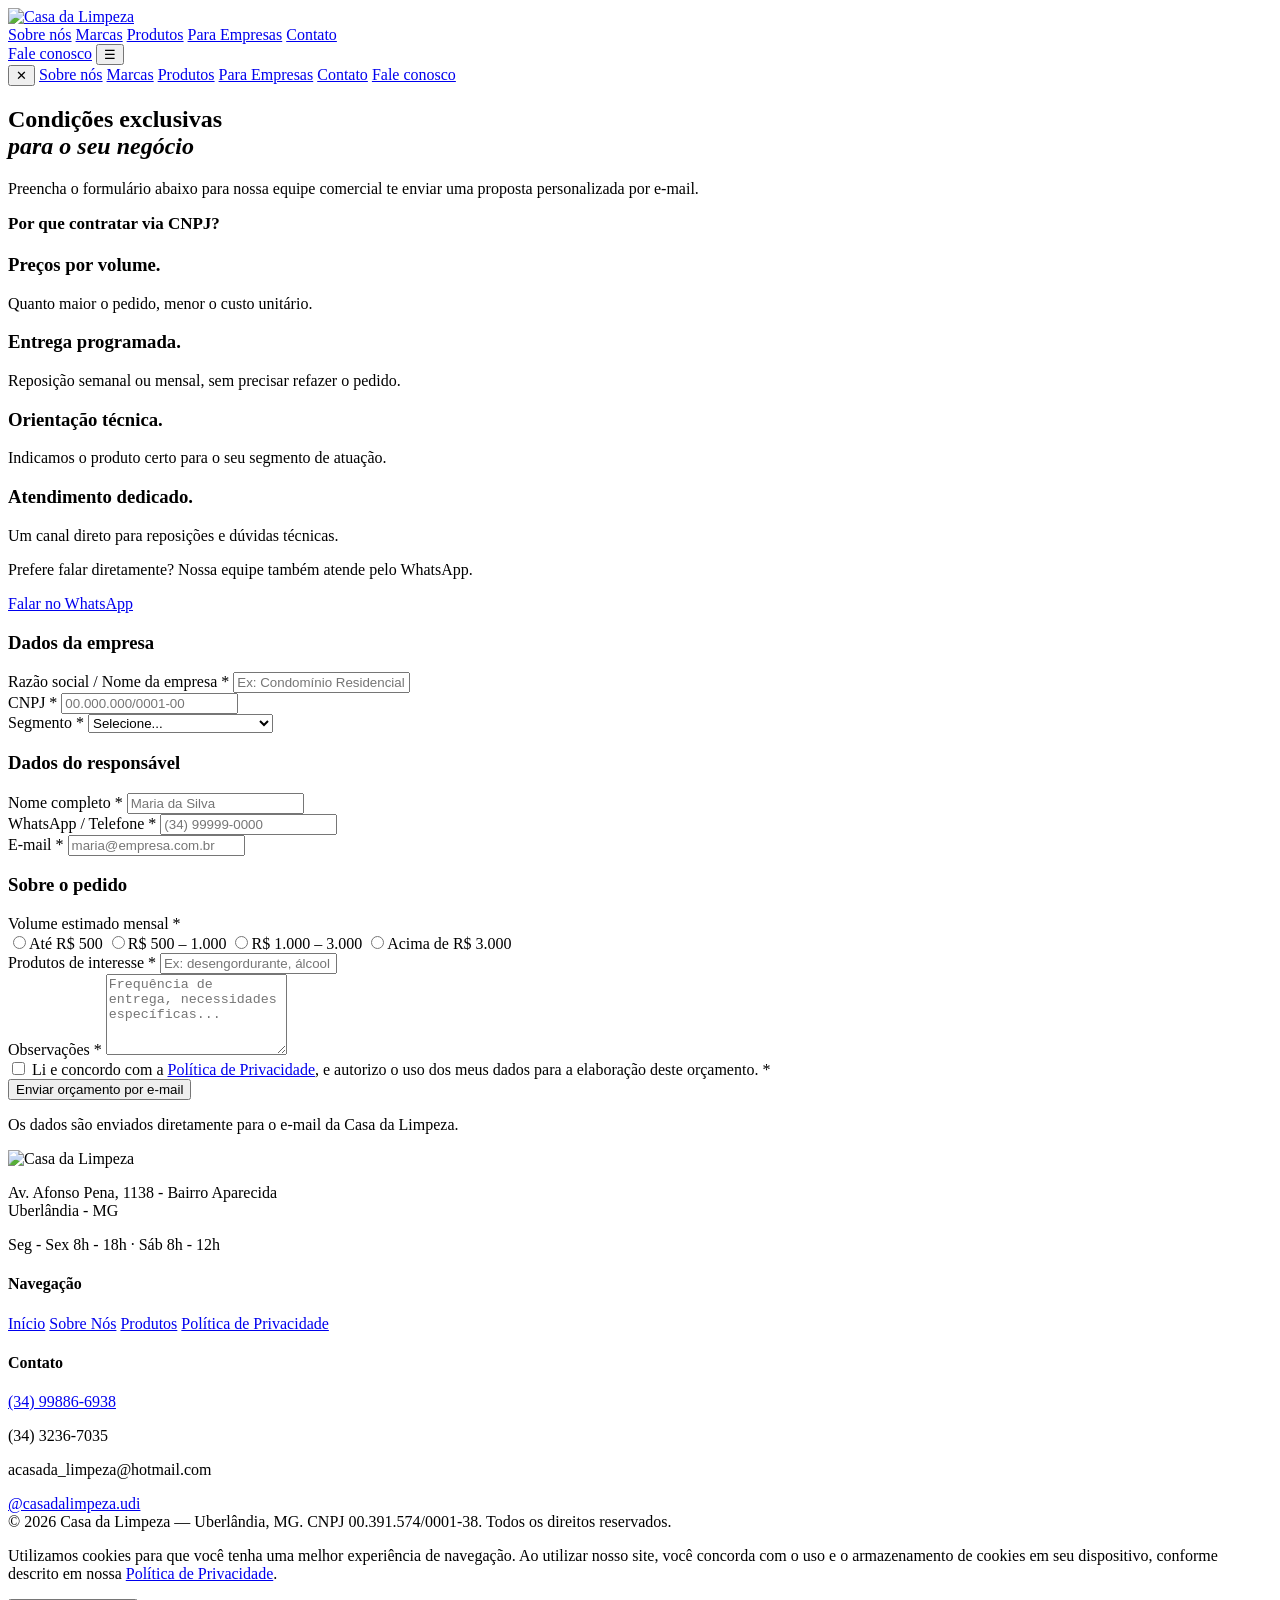
==== orcamento.html @ afd748b9 "primeira versao do site" ====
<!DOCTYPE html>
<html lang="pt-BR">
<head>
<meta charset="UTF-8">
<meta name="viewport" content="width=device-width, initial-scale=1.0">
<title>Orçamento Empresarial — Casa da Limpeza</title>
<meta name="description" content="Condições exclusivas para empresas e condomínios. Solicite um orçamento com a Casa da Limpeza.">
<link rel="icon" type="image/png" href="img/icone-transparente.png">
<link rel="preconnect" href="https://fonts.googleapis.com">
<link href="https://fonts.googleapis.com/css2?family=Poppins:wght@600;700;800&family=Inter:wght@400;500;600&display=swap" rel="stylesheet">
<link rel="stylesheet" href="css/style.css">
</head>
<body>

<header class="site-header">
  <div class="inner">
    <a href="index.html" class="brand">
      <img src="img/logo-transparente.png" alt="Casa da Limpeza">
    </a>
    <div class="nav-links">
      <a href="sobre.html">Sobre nós</a>
      <a href="index.html#marcas">Marcas</a>
      <a href="index.html#produtos">Produtos</a>
      <a href="orcamento.html" class="is-active">Para Empresas</a>
      <a href="index.html#contato">Contato</a>
    </div>
    <a href="https://wa.me/5534998866938" class="btn btn-gold btn-sm nav-cta">Fale conosco</a>
    <span class="nav-toggle-wrap">
      <button class="nav-toggle" aria-label="Abrir menu">☰</button>
      <nav class="main-nav">
        <button class="nav-close" aria-label="Fechar menu">✕</button>
        <a href="sobre.html">Sobre nós</a>
        <a href="index.html#marcas">Marcas</a>
        <a href="index.html#produtos">Produtos</a>
        <a href="orcamento.html" class="is-active">Para Empresas</a>
        <a href="index.html#contato">Contato</a>
        <a href="https://wa.me/5534998866938" class="btn btn-gold btn-sm">Fale conosco</a>
      </nav>
    </span>
  </div>
</header>

<section class="hero compact">
  <div class="hero-inner">
    <h1>Condições exclusivas<br><em>para o seu negócio</em></h1>
    <p class="lead">Preencha o formulário abaixo para nossa equipe comercial te enviar uma proposta personalizada por e-mail.</p>
  </div>
</section>

<section class="section">
  <div class="container">
    <div class="two-col">

      <div>
        <h2 style="font-size:17px;margin-bottom:20px;">Por que contratar via CNPJ?</h2>
        <div class="benefit"><h3>Preços por volume.</h3><p>Quanto maior o pedido, menor o custo unitário.</p></div>
        <div class="benefit"><h3>Entrega programada.</h3><p>Reposição semanal ou mensal, sem precisar refazer o pedido.</p></div>
        <div class="benefit"><h3>Orientação técnica.</h3><p>Indicamos o produto certo para o seu segmento de atuação.</p></div>
        <div class="benefit"><h3>Atendimento dedicado.</h3><p>Um canal direto para reposições e dúvidas técnicas.</p></div>

        <div class="wa-box">
          <p>Prefere falar diretamente? Nossa equipe também atende pelo WhatsApp.</p>
          <a href="https://wa.me/5534998866938" class="btn btn-navy btn-sm">Falar no WhatsApp</a>
        </div>
      </div>

      <div>
        <form id="form-orcamento">
          <!-- Configuração do Web3Forms: crie sua chave gratuita em web3forms.com
               e substitua o valor abaixo antes de publicar o site. -->
          <input type="hidden" name="access_key" value="4eeeba4a-fcaf-47c1-a8c9-6263cc8557f9">
          <input type="hidden" name="subject" value="Novo pedido de orçamento empresarial — Casa da Limpeza">
          <input type="checkbox" name="botcheck" style="display:none;">

          <div class="formcard">
            <h3>Dados da empresa</h3>
            <div class="field">
              <label>Razão social / Nome da empresa <span class="req">*</span></label>
              <input type="text" name="empresa" placeholder="Ex: Condomínio Residencial Jardins" required>
            </div>
            <div class="field">
              <label>CNPJ <span class="req">*</span></label>
              <input type="text" name="cnpj" placeholder="00.000.000/0001-00" required>
            </div>
            <div class="field">
              <label>Segmento <span class="req">*</span></label>
              <select name="segmento" required>
                <option value="">Selecione...</option>
                <option>Condomínio Residencial</option>
                <option>Restaurante / Food Service</option>
                <option>Clínica / Hospital</option>
                <option>Academia</option>
                <option>Escola / Universidade</option>
                <option>Outro</option>
              </select>
            </div>
          </div>

          <div class="formcard">
            <h3>Dados do responsável</h3>
            <div class="field-row">
              <div class="field">
                <label>Nome completo <span class="req">*</span></label>
                <input type="text" name="responsavel" placeholder="Maria da Silva" required>
              </div>
              <div class="field">
                <label>WhatsApp / Telefone <span class="req">*</span></label>
                <input type="tel" name="telefone" placeholder="(34) 99999-0000" required>
              </div>
            </div>
            <div class="field">
              <label>E-mail <span class="req">*</span></label>
              <input type="email" name="email" placeholder="maria@empresa.com.br" required>
            </div>
          </div>

          <div class="formcard">
            <h3>Sobre o pedido</h3>
            <div class="field">
              <label>Volume estimado mensal <span class="req">*</span></label>
              <div class="volume-opts">
                <label><input type="radio" name="volume" value="Até R$ 500" required><span>Até R$ 500</span></label>
                <label><input type="radio" name="volume" value="R$ 500 – 1.000" required><span>R$ 500 – 1.000</span></label>
                <label><input type="radio" name="volume" value="R$ 1.000 – 3.000" required><span>R$ 1.000 – 3.000</span></label>
                <label><input type="radio" name="volume" value="Acima de R$ 3.000" required><span>Acima de R$ 3.000</span></label>
              </div>
            </div>
            <div class="field">
              <label>Produtos de interesse <span class="req">*</span></label>
              <input type="text" name="produtos_interesse" placeholder="Ex: desengordurante, álcool 70%, cloro..." required>
            </div>
            <div class="field">
              <label>Observações <span class="req">*</span></label>
              <textarea name="observacoes" rows="5" maxlength="800" placeholder="Frequência de entrega, necessidades específicas..." required></textarea>
            </div>
          </div>

          <div class="field consent-field">
            <label class="consent-label">
              <input type="checkbox" name="consentimento" required>
              <span>Li e concordo com a <a href="politica-privacidade.html" target="_blank" rel="noopener">Política de Privacidade</a>, e autorizo o uso dos meus dados para a elaboração deste orçamento. <span class="req">*</span></span>
            </label>
          </div>

          <button type="submit" class="btn btn-navy btn-block">Enviar orçamento por e-mail</button>
          <p class="submit-note">Os dados são enviados diretamente para o e-mail da Casa da Limpeza.</p>
          <div id="orcamento-msg" class="form-msg" role="status"></div>
        </form>
      </div>

    </div>
  </div>
</section>

<footer class="site-footer">
  <div class="container">
    <div class="footer-grid">
      <div>
        <div class="footer-brand"><img src="img/logo-transparente.png" alt="Casa da Limpeza"></div>
        <p>Av. Afonso Pena, 1138 - Bairro Aparecida<br>Uberlândia - MG</p>
        <p>Seg - Sex 8h - 18h · Sáb 8h - 12h</p>
      </div>
      <div>
        <h4>Navegação</h4>
        <a href="index.html">Início</a>
        <a href="sobre.html">Sobre Nós</a>
        <a href="index.html#produtos">Produtos</a>
        <a href="politica-privacidade.html">Política de Privacidade</a>
      </div>
      <div>
        <h4>Contato</h4>
        <a href="https://wa.me/5534998866938">(34) 99886-6938</a>
        <p>(34) 3236-7035</p>
        <p>acasada_limpeza@hotmail.com</p>
        <a href="https://www.instagram.com/casadalimpeza.udi" target="_blank" rel="noopener">@casadalimpeza.udi</a>
      </div>
    </div>
    <div class="footer-bottom">© 2026 Casa da Limpeza — Uberlândia, MG. CNPJ 00.391.574/0001-38. Todos os direitos reservados.</div>
  </div>
</footer>

<div class="cookie-banner" id="cookie-banner">
  <p>Utilizamos cookies para que você tenha uma melhor experiência de navegação. Ao utilizar nosso site, você concorda com o uso e o armazenamento de cookies em seu dispositivo, conforme descrito em nossa <a href="politica-privacidade.html">Política de Privacidade</a>.</p>
  <button type="button" class="btn btn-navy btn-sm" id="cookie-accept">Concordar e fechar</button>
</div>

<script src="js/script.js"></script>
</body>
</html>
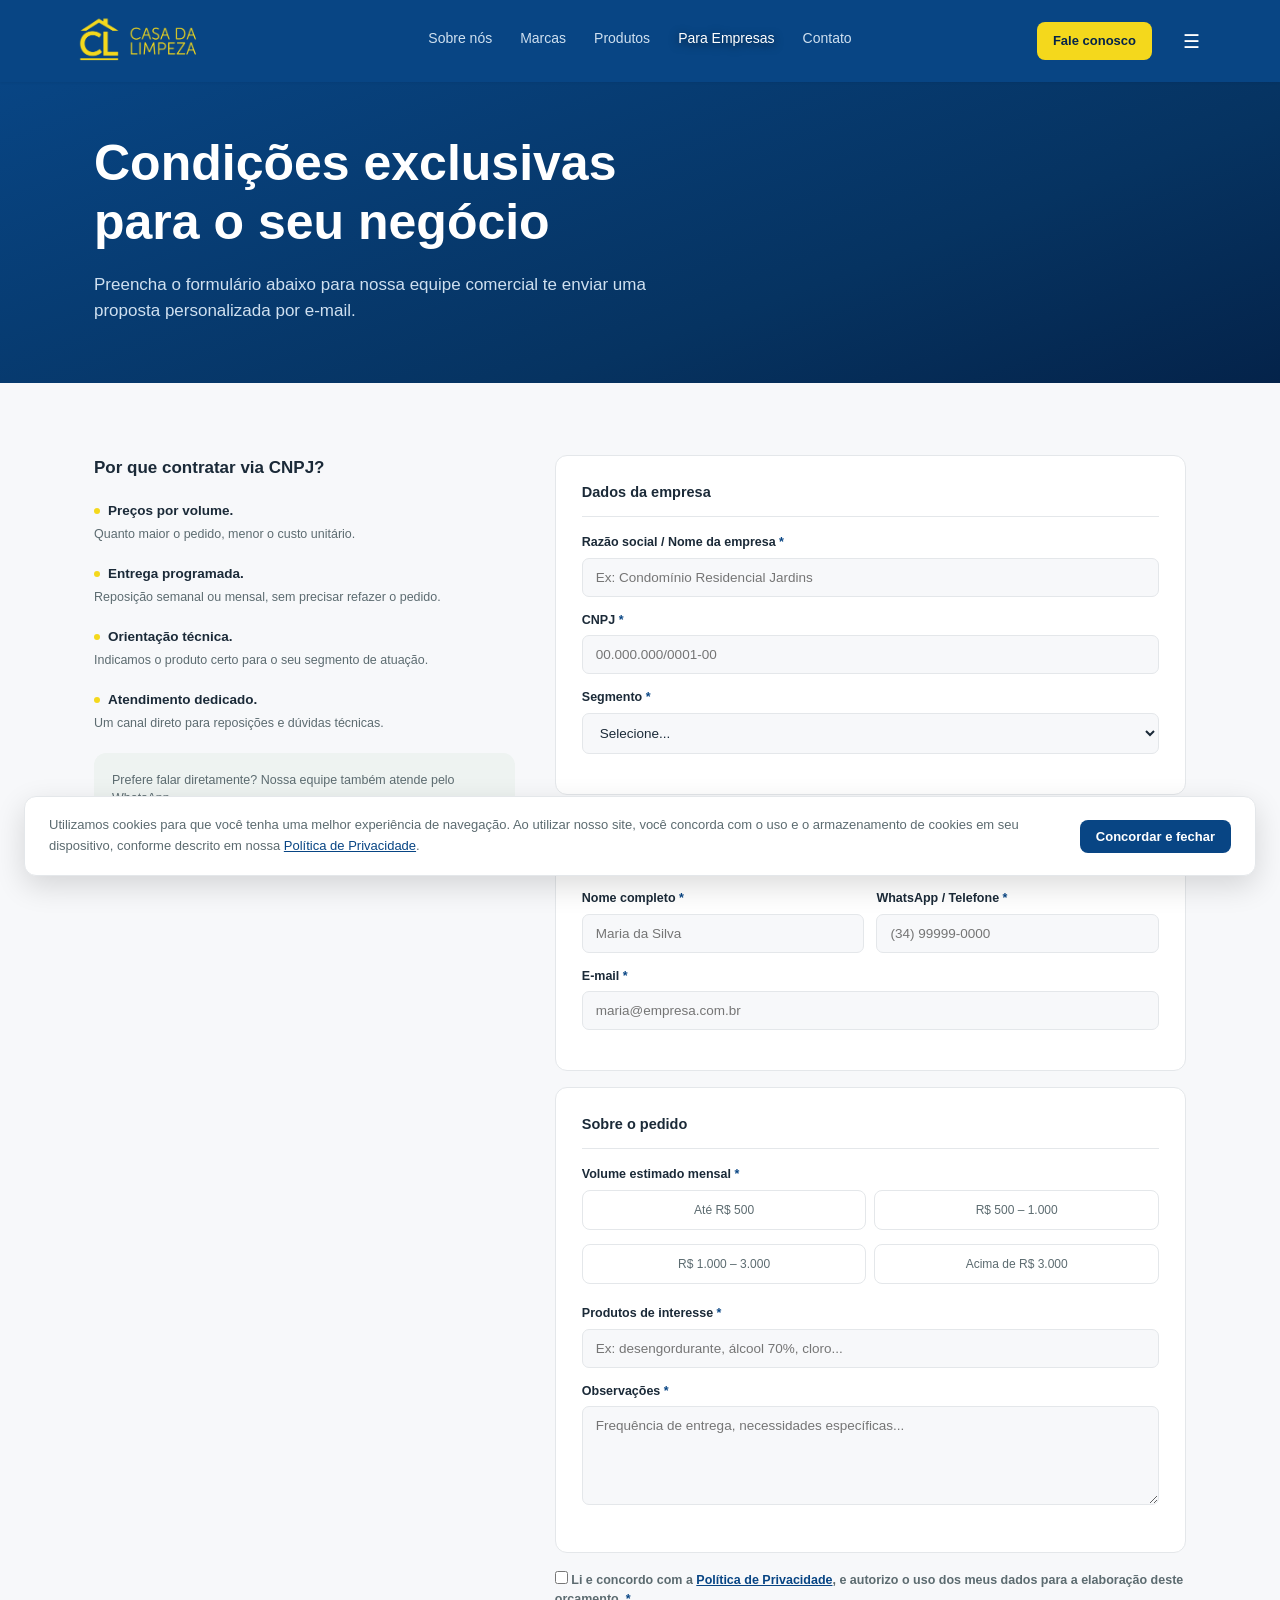
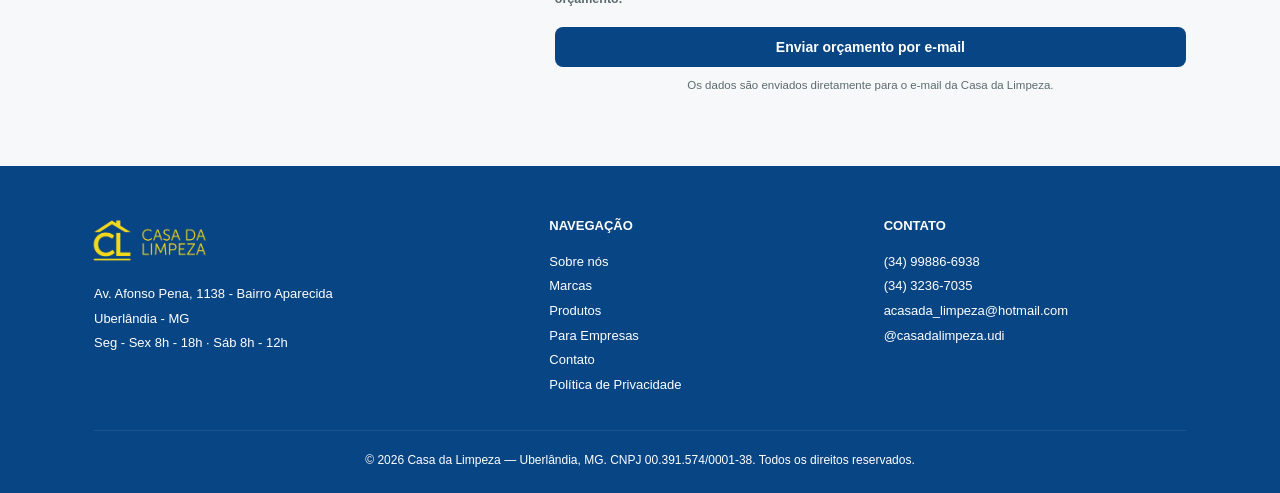
==== commit 5a07b732: "Add files via upload" ====
--- a/orcamento.html
+++ b/orcamento.html
@@ -5,7 +5,7 @@
 <meta name="viewport" content="width=device-width, initial-scale=1.0">
 <title>Orçamento Empresarial — Casa da Limpeza</title>
 <meta name="description" content="Condições exclusivas para empresas e condomínios. Solicite um orçamento com a Casa da Limpeza.">
-<link rel="icon" type="image/png" href="img/icone-transparente.png">
+<link rel="icon" type="image/png" href="img/icone_casa_da_limpeza_fundo_azul.png">
 <link rel="preconnect" href="https://fonts.googleapis.com">
 <link href="https://fonts.googleapis.com/css2?family=Poppins:wght@600;700;800&family=Inter:wght@400;500;600&display=swap" rel="stylesheet">
 <link rel="stylesheet" href="css/style.css">
@@ -162,9 +162,11 @@
       </div>
       <div>
         <h4>Navegação</h4>
-        <a href="index.html">Início</a>
-        <a href="sobre.html">Sobre Nós</a>
+        <a href="sobre.html">Sobre nós</a>
+        <a href="index.html#marcas">Marcas</a>
         <a href="index.html#produtos">Produtos</a>
+        <a href="orcamento.html">Para Empresas</a>
+        <a href="index.html#contato">Contato</a>
         <a href="politica-privacidade.html">Política de Privacidade</a>
       </div>
       <div>
--- a/css/style.css
+++ b/css/style.css
@@ -0,0 +1,444 @@
+/* ===================================================
+   Casa da Limpeza — folha de estilos principal
+   Paleta: azul #084584 / amarelo #F4D81C
+   Tipografia: Poppins (títulos) + Inter (texto)
+   =================================================== */
+
+:root{
+  --navy:#084584;
+  --navy-dark:#063361;
+  --navy-darker:#04234a;
+  --gold:#F4D81C;
+  --bg:#F7F8FA;
+  --surface:#FFFFFF;
+  --surface-2:#EEF3F1;
+  --text:#1B2A38;
+  --muted:#5C6B70;
+  --border:#E4E7EA;
+  --dark:#0F1922;
+  --dark-card:#1B2732;
+  --radius-sm:8px;
+  --radius-md:12px;
+  --radius-lg:16px;
+  --shadow-sm:0 1px 2px rgba(15,25,34,.06);
+  --shadow-md:0 8px 24px rgba(8,69,132,.10);
+}
+
+*{box-sizing:border-box;}
+html{scroll-behavior:smooth;scroll-padding-top:76px;}
+body{
+  margin:0;
+  background:var(--bg);
+  color:var(--text);
+  font-family:'Inter',sans-serif;
+  font-size:16px;
+  line-height:1.5;
+}
+h1,h2,h3,h4{font-family:'Poppins',sans-serif;font-weight:700;margin:0;}
+p{margin:0;}
+a{color:inherit;}
+img{max-width:100%;display:block;}
+button{font-family:inherit;}
+ul{margin:0;padding:0;}
+.container{max-width:1140px;margin:0 auto;padding:0 24px;}
+.section{padding:72px 0;}
+.section.tight{padding:48px 0;}
+.section-head{text-align:center;max-width:600px;margin:0 auto 44px;}
+.eyebrow{
+  display:inline-block;font-size:13.5px;font-weight:600;letter-spacing:.01em;
+  color:var(--navy);margin-bottom:10px;
+}
+.eyebrow-inter{text-transform:uppercase;font-family:'Inter',sans-serif;}
+.section-head h2{font-size:clamp(24px,3vw,32px);}
+.section-head p{color:var(--muted);font-size:15px;margin-top:12px;}
+#produtos{padding-top:32px;}
+#como-pedir{padding-top:32px;}
+#como-pedir .section-head h2{color:var(--navy);font-family:'Inter',sans-serif;}
+#produtos .eyebrow{font-size:13px;font-weight:600;letter-spacing:.09em;text-transform:uppercase;}
+#produtos .section-head h2{color:var(--navy);font-family:'Inter',sans-serif;}
+#depoimentos .section-head h2{font-family:'Inter',sans-serif;color:var(--navy);}
+.testi-cta{text-align:center;margin-top:36px;}
+.testi-cta p{font-size:16px;font-weight:600;color:var(--navy);margin-bottom:16px;}
+.testi-track-wrap{overflow-x:hidden;overflow-y:visible;position:relative;-webkit-mask-image:linear-gradient(90deg,transparent,#000 6%,#000 94%,transparent);mask-image:linear-gradient(90deg,transparent,#000 6%,#000 94%,transparent);padding:10px 0 20px;}
+.testi-track{display:flex;align-items:flex-start;gap:24px;width:max-content;animation:testi-scroll-left 45s linear infinite;}
+.testi-track-wrap:hover .testi-track{animation-play-state:paused;}
+.testi-track .testi{width:340px;flex:0 0 340px;height:200px;display:flex;flex-direction:column;}
+.testi-track .testi p{flex:1 1 auto;}
+.testi-track .testi:hover{height:auto;}
+@keyframes testi-scroll-left{from{transform:translateX(0);}to{transform:translateX(-50%);}}
+
+/* ---------- Header ---------- */
+.site-header{
+  position:sticky;top:0;z-index:100;background:var(--navy);
+  padding:0 24px;box-shadow:var(--shadow-sm);
+}
+.hero .site-header{
+  position:absolute;top:0;left:0;right:0;z-index:3;background:transparent;box-shadow:none;
+}
+.site-header .inner{
+  max-width:1140px;margin:0 auto;display:flex;align-items:center;
+  justify-content:flex-start;gap:20px;padding:14px 0;position:relative;
+}
+.brand{display:flex;align-items:center;gap:10px;text-decoration:none;}
+.brand img{height:54px;width:auto;transition:filter .15s;}
+.brand:hover img{filter:drop-shadow(0 2px 10px rgba(0,0,0,.7));}
+.brand .brand-text{display:flex;flex-direction:column;line-height:1.12;font-family:'Poppins',sans-serif;font-weight:700;font-size:15px;color:var(--gold);letter-spacing:.01em;}
+.nav-links{display:flex;align-items:center;gap:28px;}
+@media (min-width:901px){
+  .nav-links{position:absolute;left:50%;top:50%;transform:translate(-50%,-50%);}
+}
+@media (max-width:900px){
+  .nav-links{display:none;}
+}
+.nav-links a,.main-nav a{
+  font-size:14px;color:#CFE0F0;text-decoration:none;font-weight:500;
+  border-bottom:2px solid transparent;padding-bottom:3px;transition:color .15s,text-shadow .15s;
+}
+.nav-links a.is-active,.main-nav a.is-active{color:#fff;text-shadow:0 2px 10px rgba(0,0,0,.7);}
+.nav-links a:hover,.main-nav a:hover{color:#fff;text-shadow:0 2px 10px rgba(0,0,0,.7);}
+
+.nav-cta{margin-left:auto;}
+
+.nav-toggle-wrap{position:relative;display:flex;align-items:center;}
+
+.main-nav{
+  position:fixed;top:60px;right:0;bottom:0;width:300px;max-width:85vw;
+  background:var(--navy);display:flex;flex-direction:column;
+  padding:30px 24px;gap:22px;transform:translateX(100%);transition:transform .25s;
+  box-shadow:-8px 0 30px rgba(0,0,0,.25);z-index:150;
+}
+.main-nav.is-open{transform:translateX(0);}
+.main-nav a{align-self:flex-start;}
+.main-nav a.btn-gold{align-self:stretch;color:var(--navy-darker);border-bottom:none;font-weight:600;text-align:center;padding:9px 16px;}
+.main-nav a.btn-gold:hover{color:var(--navy-darker);opacity:.92;}
+@media (max-width:900px){
+  .main-nav{background:#fff;align-items:center;padding-top:70px;}
+  .main-nav a{color:var(--navy);align-self:center;text-align:center;}
+  .main-nav a:hover{color:var(--navy-dark);text-shadow:0 2px 6px rgba(8,69,132,.75);}
+  .main-nav a.is-active{color:var(--navy-dark);text-shadow:0 2px 6px rgba(8,69,132,.75);}
+  .main-nav a.btn-gold{margin:0 16px;}
+  .nav-close{display:flex;align-items:center;justify-content:center;position:absolute;top:16px;right:16px;width:36px;height:36px;background:rgba(8,69,132,.08);border:none;border-radius:8px;color:var(--navy);font-size:16px;cursor:pointer;transition:background .15s;}
+  .nav-close:hover{background:rgba(8,69,132,.16);}
+}
+@media (min-width:901px){.nav-close{display:none;}}
+@media (min-width:901px){
+  .main-nav{
+    position:absolute;top:calc(100% + 8px);right:0;left:auto;bottom:auto;
+    width:220px;max-width:220px;height:auto;
+    background:#fff;overflow:hidden;
+    padding:10px 0;gap:0;border-radius:12px;
+    box-shadow:0 14px 34px rgba(0,0,0,.3);
+    opacity:0;visibility:hidden;pointer-events:none;
+    transform:translateY(-6px);
+    transition:opacity .18s,transform .18s,visibility .18s;
+  }
+  .main-nav a{padding:10px 20px;width:100%;box-sizing:border-box;color:var(--navy);text-align:center;transition:color .15s,text-shadow .15s;}
+  .main-nav a:hover{background:transparent;color:var(--navy-dark);text-shadow:0 2px 6px rgba(8,69,132,.75);}
+  .main-nav a.is-active{color:var(--navy-dark);text-shadow:0 2px 6px rgba(8,69,132,.75);}
+  .main-nav a.btn-gold{width:calc(100% - 32px);margin:0 16px;}
+  .nav-toggle-wrap:hover .main-nav,
+  .main-nav.is-open{
+    opacity:1;visibility:visible;pointer-events:auto;transform:translateY(0);
+  }
+}
+.btn{
+  display:inline-flex;align-items:center;justify-content:center;gap:8px;
+  border:none;border-radius:var(--radius-sm);font-weight:600;font-size:14px;
+  padding:12px 22px;cursor:pointer;text-decoration:none;transition:transform .1s,opacity .15s;
+}
+.btn:active{transform:translateY(1px);}
+.btn-gold{background:var(--gold);color:var(--navy-darker);}
+.btn-gold:hover{opacity:.92;}
+.btn-navy{background:var(--navy);color:#fff;}
+.btn-navy:hover{background:var(--navy-dark);}
+.btn-outline{background:transparent;border:1.5px solid var(--navy);color:var(--navy);}
+.btn-outline:hover{background:var(--navy);color:#fff;}
+.btn-sm{padding:9px 16px;font-size:13px;}
+.btn-block{width:100%;}
+.nav-toggle{
+  display:flex;align-items:center;justify-content:center;
+  width:38px;height:38px;background:transparent;
+  border:none;color:#fff;font-size:19px;cursor:pointer;flex-shrink:0;
+  transition:text-shadow .15s;
+}
+.nav-toggle:hover{text-shadow:0 2px 10px rgba(0,0,0,.7);}
+
+/* ---------- Hero ---------- */
+.hero{
+  color:#fff;padding:150px 0 130px;position:relative;overflow:hidden;
+  text-align:center;background-color:var(--navy-darker);
+}
+.hero:before{
+  content:"";position:absolute;inset:0;z-index:0;
+  background-image:url('../img/hero-photo.png');
+  background-size:cover;background-position:center 30%;background-repeat:no-repeat;
+}
+.hero:after{
+  content:"";position:absolute;inset:0;z-index:1;
+  background-image:
+    radial-gradient(ellipse 70% 60% at 50% 58%,rgba(3,16,36,.38) 0%,rgba(3,16,36,.2) 55%,rgba(3,16,36,0) 100%),
+    linear-gradient(180deg,rgba(4,20,42,.12) 0%,rgba(4,20,42,.14) 55%,rgba(3,16,36,.32) 100%);
+}
+.hero .hero-inner{position:relative;z-index:2;}
+.hero .badge{
+  display:block;font-size:13px;font-weight:600;letter-spacing:.09em;text-transform:uppercase;
+  color:var(--gold);margin-bottom:18px;text-shadow:0 1px 12px rgba(0,0,0,.55);
+}
+.hero .badge .pulse{display:none;}
+.hero .badge .sep{display:inline-block;width:5px;height:5px;border-radius:50%;background:var(--gold);margin:0 8px;vertical-align:middle;box-shadow:0 1px 8px rgba(0,0,0,.4);}
+.hero h1{
+  font-size:clamp(32px,4.8vw,50px);line-height:1.18;max-width:760px;margin:0 auto 22px;
+  text-shadow:0 2px 20px rgba(0,0,0,.55);
+}
+.hero h1 em{font-style:normal;}
+.hero p.lead{
+  font-size:17px;color:#F0F5F9;max-width:600px;margin:0 auto 34px;
+  text-shadow:0 1px 12px rgba(0,0,0,.5);
+}
+.hero .actions{display:flex;gap:14px;flex-wrap:wrap;margin-bottom:38px;justify-content:center;}
+.hero .stats{display:flex;gap:40px;flex-wrap:wrap;justify-content:center;}
+.hero .stats strong{
+  display:block;font-family:'Poppins',sans-serif;font-size:26px;color:var(--gold);
+  text-shadow:0 1px 10px rgba(0,0,0,.4);
+}
+.hero .stats span{font-size:12.5px;color:#DCE9F0;text-shadow:0 1px 8px rgba(0,0,0,.4);}
+.hero-inner{max-width:1140px;margin:0 auto;padding:0 24px;}
+.hero.compact{
+  padding:52px 0 60px;
+  text-align:left;
+  background-image:linear-gradient(160deg,var(--navy) 0%,var(--navy-dark) 65%,var(--navy-darker) 100%);
+}
+.hero.compact:before,.hero.compact:after{content:none;}
+.hero.compact .badge{
+  display:inline-flex;align-items:center;gap:8px;text-transform:none;letter-spacing:normal;
+  font-weight:500;background:rgba(255,255,255,.1);padding:7px 16px;border-radius:30px;
+  text-shadow:none;
+}
+.hero.compact .badge .pulse{display:block;width:7px;height:7px;border-radius:50%;background:var(--gold);}
+.hero.compact h1{margin:0 0 20px;text-shadow:none;}
+.hero.compact p.lead{margin:0;text-shadow:none;color:#CFE0F0;}
+.hero.compact .actions{justify-content:flex-start;}
+
+/* ---------- Info strip ---------- */
+.info-strip{
+  background:var(--surface);border-top:1px solid var(--border);border-bottom:1px solid var(--border);
+  display:flex;flex-wrap:wrap;justify-content:center;gap:36px;padding:18px 24px;
+}
+.info-strip .item{display:flex;align-items:center;gap:9px;font-size:13px;color:var(--muted);}
+.info-strip .dot{width:6px;height:6px;border-radius:50%;background:var(--gold);flex-shrink:0;}
+
+/* ---------- Carrossel de marcas ---------- */
+#marcas .container{max-width:1260px;}
+#marcas .brands-track-wrap{margin-top:51.5px;margin-bottom:51.5px;}
+.brands-track-wrap{overflow:hidden;position:relative;-webkit-mask-image:linear-gradient(90deg,transparent,#000 6%,#000 94%,transparent);mask-image:linear-gradient(90deg,transparent,#000 6%,#000 94%,transparent);}
+.brands-track{display:flex;align-items:center;gap:56px;width:max-content;animation:scroll-left 32s linear infinite;}
+.brands-track img{height:42px;width:auto;opacity:.75;filter:grayscale(15%);}
+.brands-track-wrap:hover .brands-track{animation-play-state:paused;}
+@keyframes scroll-left{from{transform:translateX(0);}to{transform:translateX(-50%);}}
+
+/* ---------- Carrossel de produtos (banner) ---------- */
+.prod-carousel{position:relative;border-radius:var(--radius-lg);overflow:hidden;box-shadow:var(--shadow-md);background:var(--surface);}
+.prod-slides{display:flex;transition:transform .5s ease;}
+.prod-slide{min-width:100%;display:grid;grid-template-columns:1fr 1fr;align-items:stretch;}
+.prod-slide .photo{background:var(--surface);display:flex;align-items:center;justify-content:center;padding:20px;min-height:280px;}
+.prod-slide .photo img{max-height:280px;object-fit:contain;}
+.prod-slide .info{padding:36px 40px;display:flex;flex-direction:column;justify-content:center;}
+.prod-slide .tag{display:inline-block;font-size:11px;font-weight:600;background:var(--navy);color:#fff;padding:4px 11px;border-radius:20px;margin-bottom:14px;width:fit-content;}
+.prod-slide h3{font-size:22px;margin-bottom:10px;text-transform:uppercase;font-family:'Inter',sans-serif;}
+.prod-slide p{font-size:13.5px;color:var(--muted);margin-bottom:20px;line-height:1.6;}
+.prod-dots{display:flex;justify-content:center;gap:8px;padding:18px 0 4px;}
+.prod-dots button{width:9px;height:9px;border-radius:50%;border:none;background:var(--border);cursor:pointer;padding:0;}
+.prod-dots button.is-active{background:var(--navy);width:22px;border-radius:6px;}
+@media (max-width:680px){
+  .prod-slide{grid-template-columns:1fr;}
+  .prod-slide .photo{min-height:200px;}
+  .prod-slide .info{padding:26px 24px;}
+}
+
+/* ---------- Cards genéricos ---------- */
+.grid{display:grid;gap:18px;}
+.grid-3{grid-template-columns:repeat(3,1fr);}
+@media (max-width:900px){.grid-3{grid-template-columns:repeat(2,1fr);}}
+@media (max-width:540px){.grid-3{grid-template-columns:1fr;}}
+@media (max-width:900px){#diferenciais .grid-3{grid-template-columns:1fr;}}
+
+.card{background:var(--surface);border:1px solid var(--border);border-radius:var(--radius-md);padding:22px;}
+.card h3{font-size:15px;margin-bottom:6px;}
+.card p{font-size:13px;color:var(--muted);line-height:1.55;}
+
+.card-dark{background:var(--dark-card);border-radius:var(--radius-md);padding:24px;}
+.card-dark h3{font-size:15px;color:#fff;margin-bottom:6px;}
+.card-dark p{font-size:13px;color:#9FB0BC;line-height:1.55;}
+
+.dark-section{background:var(--dark);color:#fff;}
+.dark-section .eyebrow{color:var(--gold);}
+.dark-section .section-head h2{color:#fff;}
+.dark-section .section-head p{color:#9FB0BC;}
+
+#diferenciais.dark-section{background:var(--navy);}
+#diferenciais .section-head h2{font-family:'Inter',sans-serif;}
+#diferenciais .card-dark{background:var(--navy-dark);box-shadow:0 12px 28px rgba(4,35,74,.35);border:none;}
+
+/* ---------- Passos ---------- */
+.steps{display:grid;grid-template-columns:repeat(3,1fr);gap:24px;text-align:center;}
+@media (max-width:680px){.steps{grid-template-columns:1fr;}}
+.steps>div{position:relative;}
+.steps>div:not(:last-child)::after{
+  content:"";position:absolute;top:22px;left:calc(50% + 22px);width:calc(100% - 20px);height:2px;
+  background:rgba(8,69,132,.3);
+}
+@media (max-width:680px){.steps>div:not(:last-child)::after{display:none;}}
+.step-num{
+  width:44px;height:44px;border-radius:12px;background:var(--surface-2);color:var(--navy);
+  font-family:'Poppins',sans-serif;font-weight:700;font-size:15px;display:flex;align-items:center;
+  justify-content:center;margin:0 auto 14px;position:relative;z-index:1;
+}
+.steps h3{font-size:15px;margin-bottom:6px;}
+.steps p{font-size:13px;color:var(--muted);}
+
+/* ---------- Depoimentos ---------- */
+.testi{background:var(--surface);border:1px solid var(--border);border-radius:var(--radius-md);padding:22px;transition:transform .35s ease,box-shadow .35s ease;cursor:default;}
+.testi:hover{transform:translateY(-6px) scale(1.02);box-shadow:0 20px 40px rgba(8,69,132,.16);}
+.testi .stars{color:var(--gold);font-size:13px;letter-spacing:2px;margin-bottom:12px;}
+.testi p{font-size:13.5px;line-height:1.6;margin-bottom:16px;display:-webkit-box;-webkit-line-clamp:4;-webkit-box-orient:vertical;overflow:hidden;}
+.testi:hover p{-webkit-line-clamp:unset;overflow:visible;}
+.testi .who{font-size:13px;font-weight:600;}
+.testi .role{font-size:11.5px;color:var(--muted);}
+
+/* ---------- CNPJ banner ---------- */
+.cnpj-banner{
+  background:linear-gradient(135deg,var(--navy) 0%,var(--navy-darker) 100%);
+  border-radius:var(--radius-lg);color:#fff;padding:48px;display:grid;
+  grid-template-columns:1.2fr 1fr;gap:36px;align-items:center;
+}
+@media (max-width:800px){.cnpj-banner{grid-template-columns:1fr;padding:32px;}}
+.cnpj-banner .eyebrow{color:var(--gold);text-transform:uppercase;font-family:'Inter',sans-serif;}
+.cnpj-banner h2{font-size:26px;margin:10px 0 14px;}
+.cnpj-banner p{color:#CFE0F0;font-size:14px;max-width:420px;margin-bottom:18px;}
+.cnpj-banner ul{list-style:none;display:grid;gap:9px;margin-bottom:24px;}
+.cnpj-banner li{font-size:13.5px;color:#E4EEF5;display:flex;align-items:center;gap:9px;}
+.cnpj-banner li:before{content:"";width:5px;height:5px;border-radius:50%;background:var(--gold);flex-shrink:0;}
+.cnpj-visual{height:180px;display:flex;align-items:center;justify-content:center;}
+.cnpj-visual img{width:auto;height:auto;max-width:100%;max-height:100%;opacity:1;}
+
+.connect-grid{display:grid;grid-template-columns:minmax(0,520px) auto;align-items:center;gap:48px;padding:12px 0;}
+.connect-grid .eyebrow{color:var(--navy);text-transform:uppercase;font-family:'Inter',sans-serif;}
+.connect-grid h2{color:var(--navy);font-size:26px;margin:10px 0 14px;}
+.connect-grid p{color:var(--muted);font-size:14px;max-width:420px;margin-bottom:18px;}
+.connect-qr{width:170px;height:170px;border-radius:50%;background:#fff;display:flex;align-items:center;justify-content:center;box-shadow:0 16px 32px rgba(8,69,132,.18);justify-self:center;}
+.connect-qr img{width:120px;height:120px;display:block;}
+@media (max-width:700px){
+  .connect-grid{grid-template-columns:1fr;text-align:center;}
+  .connect-grid p{max-width:none;margin-left:auto;margin-right:auto;}
+}
+
+/* ---------- Timeline ---------- */
+.timeline{display:flex;flex-direction:column;gap:26px;border-left:2px solid var(--border);padding-left:22px;position:relative;max-width:640px;margin:0 auto;}
+.timeline .item:before{content:"";position:absolute;left:-27px;width:11px;height:11px;border-radius:50%;background:var(--navy);border:2px solid var(--bg);margin-top:5px;}
+.timeline .yr{display:inline-block;font-size:11px;font-weight:700;background:var(--surface-2);color:var(--navy);padding:3px 11px;border-radius:20px;margin-bottom:8px;margin-left:-11px;}
+.timeline h3{font-size:15px;margin-bottom:5px;}
+.timeline p{font-size:13px;color:var(--muted);}
+@media (min-width:900px){
+  .timeline{border-left:none;padding-left:0;gap:46px;position:relative;max-width:900px;}
+  .timeline::after{content:"";position:absolute;left:50%;top:4px;bottom:4px;width:2px;background:var(--border);margin-left:-1px;z-index:0;}
+  .timeline .item{width:calc(50% - 44px);position:relative;}
+  .timeline .item:nth-child(odd){margin-right:auto;margin-left:0;text-align:right;}
+  .timeline .item:nth-child(even){margin-left:auto;margin-right:0;}
+  .timeline .item:before{left:auto;z-index:1;}
+  .timeline .item:nth-child(odd):before{right:-51px;}
+  .timeline .item:nth-child(even):before{left:-51px;}
+  .timeline .item:nth-child(odd) .yr{margin-left:0;margin-right:-11px;}
+}
+
+/* ---------- Personas (quem atendemos) ---------- */
+.persona-track-wrap{overflow:hidden;position:relative;-webkit-mask-image:linear-gradient(90deg,transparent,#000 6%,#000 94%,transparent);mask-image:linear-gradient(90deg,transparent,#000 6%,#000 94%,transparent);padding:8px 0;}
+.persona-track{display:flex;align-items:stretch;gap:22px;width:max-content;animation:scroll-left 36s linear infinite;}
+.persona-track-wrap:hover .persona-track{animation-play-state:paused;}
+.persona{width:340px;flex:0 0 340px;background:var(--dark-card);border-radius:var(--radius-md);padding:26px;}
+.persona h3{font-size:18px;color:#fff;margin-bottom:8px;}
+.persona p{font-size:14px;color:#9FB0BC;line-height:1.6;}
+
+/* ---------- Formulário (Orçamento) ---------- */
+.two-col{display:grid;grid-template-columns:1fr 1.5fr;gap:40px;align-items:start;}
+@media (max-width:820px){.two-col{grid-template-columns:1fr;}}
+
+.quemsomos-grid{display:grid;grid-template-columns:0.85fr 1.15fr;gap:48px;align-items:stretch;}
+@media (max-width:820px){.quemsomos-grid{grid-template-columns:1fr;}}
+.quemsomos-photo{position:relative;height:100%;min-height:320px;}
+.quemsomos-photo img{width:100%;height:100%;object-fit:cover;display:block;border-radius:var(--radius-lg);box-shadow:var(--shadow-md);}
+@media (max-width:820px){.quemsomos-photo{min-height:280px;}}
+.quemsomos-badge{position:absolute;right:-16px;bottom:-16px;background:#fff;border-radius:var(--radius-md);box-shadow:0 14px 34px rgba(0,0,0,.18);padding:10px 16px;}
+.quemsomos-badge strong{display:block;font-size:32px;color:var(--navy);font-family:'Inter',sans-serif;}
+.quemsomos-badge span{font-size:13px;color:var(--muted);}
+@media (max-width:480px){.quemsomos-badge{right:10px;bottom:-14px;padding:8px 12px;}.quemsomos-badge strong{font-size:26px;}}
+.benefit{margin-bottom:20px;}
+.benefit h3{font-size:13.5px;margin-bottom:4px;display:flex;align-items:center;gap:8px;}
+.benefit h3::before{content:"";width:6px;height:6px;border-radius:50%;background:var(--gold);flex-shrink:0;}
+.benefit p{font-size:12.5px;color:var(--muted);line-height:1.5;}
+.wa-box{background:var(--surface-2);border-radius:var(--radius-md);padding:18px;margin-top:6px;}
+.wa-box p{font-size:12.5px;color:var(--muted);margin-bottom:12px;}
+
+.formcard{background:var(--surface);border:1px solid var(--border);border-radius:var(--radius-md);padding:26px;margin-bottom:16px;}
+.formcard h3{font-size:14.5px;margin-bottom:16px;padding-bottom:12px;border-bottom:1px solid var(--border);}
+.field{margin-bottom:14px;}
+.field label{display:block;font-size:12.5px;font-weight:600;margin-bottom:6px;}
+.field .req{color:var(--navy);}
+.field input,.field select,.field textarea{
+  width:100%;padding:11px 13px;border:1px solid var(--border);border-radius:7px;
+  background:var(--bg);color:var(--text);font-family:'Inter',sans-serif;font-size:13.5px;
+}
+.field input:focus,.field select:focus,.field textarea:focus{outline:2px solid var(--navy);outline-offset:1px;background:var(--surface);}
+.field-row{display:grid;grid-template-columns:1fr 1fr;gap:12px;}
+@media (max-width:480px){.field-row{grid-template-columns:1fr;}}
+.volume-opts{display:grid;grid-template-columns:repeat(2,1fr);gap:8px;}
+.volume-opts label{
+  border:1px solid var(--border);border-radius:8px;padding:10px;font-size:12px;text-align:center;
+  color:var(--muted);cursor:pointer;display:block;font-weight:500;
+}
+.volume-opts input{display:none;}
+.volume-opts input:checked + span{color:var(--navy);font-weight:700;}
+.volume-opts label:has(input:checked){border-color:var(--navy);background:var(--surface-2);}
+.consent-field{margin-bottom:18px;}
+.consent-label{display:flex;align-items:flex-start;gap:10px;font-size:12.5px;color:var(--muted);line-height:1.5;cursor:pointer;font-weight:400;}
+.consent-label input{width:auto;margin:2px 0 0;accent-color:var(--navy);flex-shrink:0;}
+.consent-label a{color:var(--navy);}
+.form-msg{font-size:13px;padding:12px 14px;border-radius:8px;margin-top:12px;display:none;}
+.form-msg.ok{display:block;background:#E7F5EC;color:#1E7A46;}
+.form-msg.err{display:block;background:#FBEAEA;color:#B3261E;}
+.submit-note{font-size:11.5px;color:var(--muted);text-align:center;margin-top:10px;}
+
+/* ---------- Footer ---------- */
+.site-footer{background:var(--navy);color:#fff;padding:50px 0 24px;}
+.footer-grid{display:grid;grid-template-columns:1.4fr 1fr 1fr;gap:32px;margin-bottom:32px;}
+@media (max-width:700px){.footer-grid{grid-template-columns:1fr;}}
+.footer-brand{display:flex;align-items:center;gap:10px;margin-bottom:14px;}
+.footer-brand img{height:52px;margin-left:-9.7px;}
+.footer-brand span{font-family:'Poppins',sans-serif;font-weight:700;color:#fff;font-size:15px;}
+.site-footer h4{color:#fff;font-size:13px;margin-bottom:14px;text-transform:uppercase;font-family:'Inter',sans-serif;}
+.site-footer p, .site-footer a{font-size:13px;color:#fff;text-decoration:none;line-height:1.9;display:block;}
+.site-footer a:hover{color:#fff;text-shadow:0 2px 10px rgba(0,0,0,.7);}
+.footer-bottom{border-top:1px solid rgba(255,255,255,.08);padding-top:20px;text-align:center;font-size:12px;color:#fff;}
+
+/* ---------- Utilidades ---------- */
+.center{text-align:center;}
+.mt-32{margin-top:32px;}
+
+@media (max-width:900px){
+  .nav-cta{display:none;}
+  .nav-toggle-wrap{margin-left:auto;}
+}
+
+/* ---------- Aviso de cookies ---------- */
+.cookie-banner{
+  position:fixed;left:24px;right:24px;bottom:24px;z-index:500;
+  display:flex;align-items:center;justify-content:space-between;gap:24px;
+  background:#fff;border:1px solid var(--border);border-radius:var(--radius-md);
+  padding:18px 24px;box-shadow:0 10px 30px rgba(0,0,0,.14);
+}
+.cookie-banner p{font-size:13px;color:var(--muted);line-height:1.6;margin:0;}
+.cookie-banner a{color:var(--navy);text-decoration:underline;}
+.cookie-banner .btn{flex-shrink:0;}
+@media (max-width:640px){
+  .cookie-banner{flex-direction:column;align-items:stretch;left:16px;right:16px;bottom:16px;padding:16px;gap:14px;}
+  .cookie-banner .btn{width:100%;}
+}
